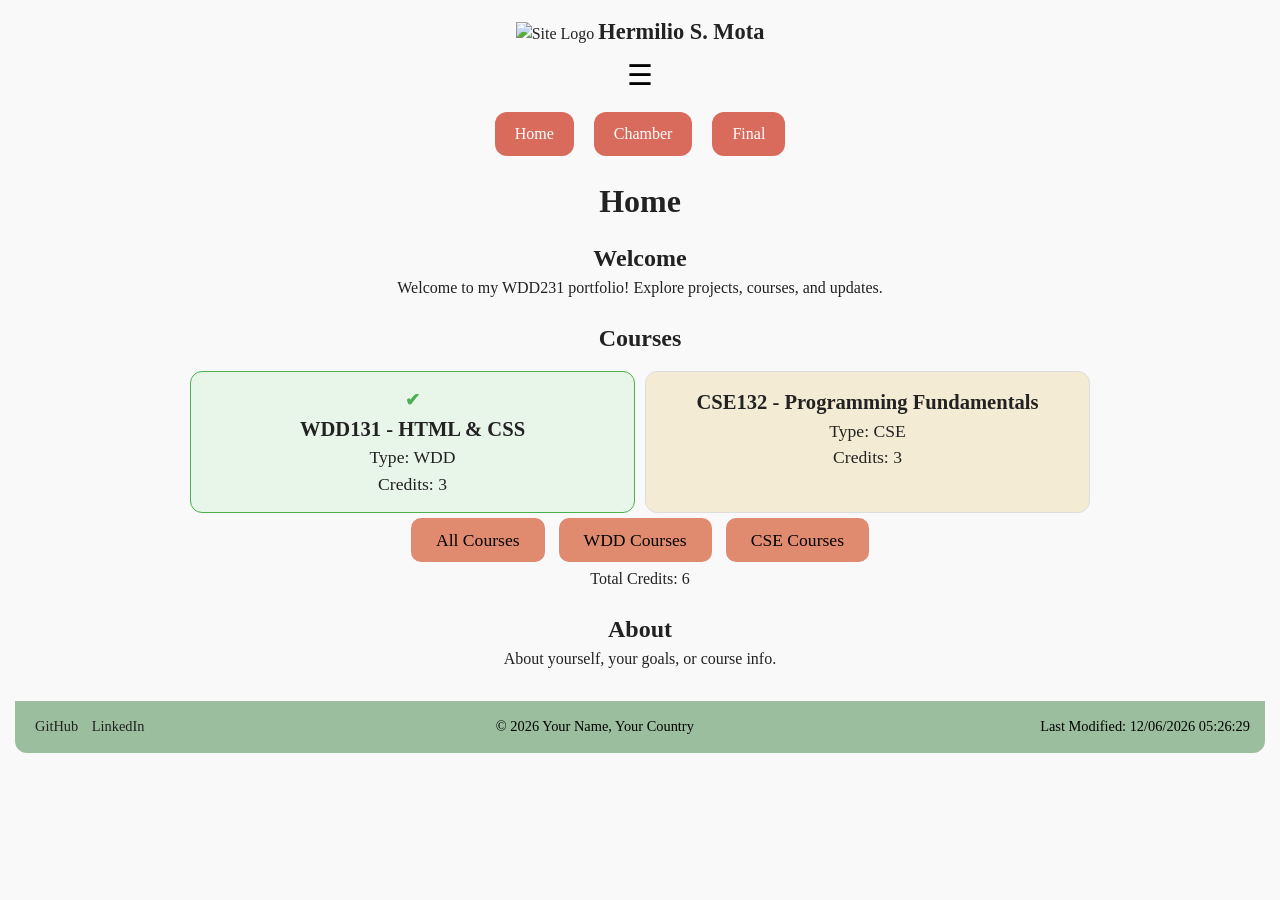
==== index.html @ 7b65bc16 "week01" ====
<!DOCTYPE html>
<html lang="en">
<head>
    <meta charset="UTF-8">
    <meta name="viewport" content="width=device-width, initial-scale=1.0">
    <meta name="description" content="WDD231 course home page showcasing Web and Computer Programming certificate courses.">
    <meta name="author" content="Hermilio S. Mota">
    <title>WDD231 Home</title>

    <!-- Google Fonts -->
    <link rel="preconnect" href="https://fonts.googleapis.com">
    <link rel="preconnect" href="https://fonts.gstatic.com" crossorigin>
    <link href="https://fonts.googleapis.com/css2?family=Roboto:wght@400;700&display=swap" rel="stylesheet">

    <!-- CSS -->
    <link rel="stylesheet" href="styles/normalize.css">
    <link rel="stylesheet" href="styles/small.css">
    <link rel="stylesheet" href="styles/larger.css">

    <!-- JavaScript -->
    <script src="scripts/navigation.js" defer></script>
    <script src="scripts/date.js" defer></script>
    <script src="scripts/course.js" defer></script>
</head>
<body>
    <!-- Header -->
    <header>
        <div class="logo">
            <img src="images/logo.svg" alt="Site Logo">
            <span>Hermilio S. Mota</span>
        </div>
        <button id="hamburger" aria-label="Menu">&#9776;</button>
    </header>

    <!-- Navigation -->
    <nav id="mainNav">
        <ul>
            <li><a href="index.html">Home</a></li>
            <li><a href="chamber.html">Chamber</a></li>
            <li><a href="final.html">Final</a></li>
        </ul>
    </nav>

    <!-- Main Content -->
    <main>
        <h1>Home</h1>

        <section id="welcome">
            <h2>Welcome</h2>
            <p>Welcome to my WDD231 portfolio! Explore projects, courses, and updates.</p>
        </section>

        <section id="courses">
            <h2>Courses</h2>
            <div id="courseCards">
                <!-- Course cards generated by course.js -->
            </div>
            <div class="course-filter">
                <button id="allCourses">All Courses</button>
                <button id="wddCourses">WDD Courses</button>
                <button id="cseCourses">CSE Courses</button>
            </div>
            <p>Total Credits: <span id="totalCredits"></span></p>
        </section>

        <section id="about">
            <h2>About</h2>
            <p>About yourself, your goals, or course info.</p>
        </section>
    </main>

    <!-- Footer -->
    <footer>
        <div class="social-links">
            <a href="https://github.com/yourusername" target="_blank" aria-label="GitHub">GitHub</a>
            <a href="https://linkedin.com/in/yourusername" target="_blank" aria-label="LinkedIn">LinkedIn</a>
        </div>
        <div>
            &copy; <span id="currentYear"></span> Your Name, Your Country
        </div>
        <div>
            Last Modified: <span id="lastModified"></span>
        </div>
    </footer>
</body>
</html>
---- styles/small.css ----
/* General reset */
* {
    box-sizing: border-box;
    margin: 0;
    padding: 0;
}

body {
    font-family: 'Georgia', serif;
    line-height: 1.5;
    background-color: #f9f9f9;
    color: #222;
    padding: 15px;
}

/* Header */
header {
    text-align: center;
    margin-bottom: 20px;
}

header .logo img {
    height: 50px;
}

header .logo span {
    font-size: 1.4rem;
    font-weight: bold;
}

/* Navigation (hamburger for mobile) */
#hamburger {
    display: block;
    margin: 10px auto;
    font-size: 1.8rem;
    background: none;
    border: none;
    cursor: pointer;
}

nav {
    display: none;
    text-align: center;
    margin-bottom: 15px;
}

nav.open {
    display: block;
}

nav ul {
    list-style: none;
}

nav li {
    margin: 10px 0;
}

nav a {
    text-decoration: none;
    color: #fff;
    background-color: #d96b5c;
    padding: 10px 20px;
    border-radius: 12px;
    display: inline-block;
    transition: background-color 0.3s;
}

nav a:hover {
    background-color: #c05345;
}

/* Main content */
main {
    max-width: 600px;
    margin: 0 auto;
    text-align: center;
}

main h1 {
    font-size: 2rem;
    margin-bottom: 15px;
}

section {
    margin-bottom: 20px;
}

/* Filter buttons */
.course-filter button {
    background-color: #e08b70;
    border: none;
    color: #000;
    padding: 10px 20px;
    margin: 5px;
    border-radius: 10px;
    font-size: 1rem;
    cursor: pointer;
    transition: background-color 0.3s;
}

.course-filter button:hover {
    background-color: #d96b5c;
    color: #fff;
}

/* Course cards */
#courseCards {
    display: grid;
    grid-template-columns: 1fr;
    gap: 10px;
    margin-top: 15px;
}

.course-card {
    background-color: #f3ebd3;
    padding: 15px;
    border-radius: 12px;
    border: 1px solid #ddd;
    font-size: 1.1rem;
    position: relative;
}

/* Completed courses style */
.course-card.completed {
    background-color: #e8f5e9;
    border-color: #4caf50;
}

.course-card.completed::before {
    content: "✔ ";
    color: #4caf50;
    font-weight: bold;
}

/* Footer */
footer {
    background-color: #9bbf9e;
    color: #000;
    padding: 15px;
    margin-top: 30px;
    text-align: center;
    border-radius: 0 0 12px 12px;
    font-size: 0.9rem;
}

footer a {
    color: #222;
    margin: 0 5px;
    text-decoration: none;
}

footer a:hover {
    text-decoration: underline;
}
---- styles/larger.css ----
@media screen and (min-width: 768px) {
    main {
        max-width: 900px;
    }

    nav {
        display: block !important;
    }

    nav ul {
        display: flex;
        justify-content: center;
        gap: 20px;
    }

    nav li {
        margin: 0;
    }

    /* Course cards grid */
    #courseCards {
        grid-template-columns: repeat(2, 1fr);
    }

    /* Course filter buttons larger */
    .course-filter button {
        font-size: 1.1rem;
        padding: 12px 25px;
    }

    /* Footer horizontal layout */
    footer {
        display: flex;
        justify-content: space-between;
        align-items: center;
        text-align: left;
    }
}
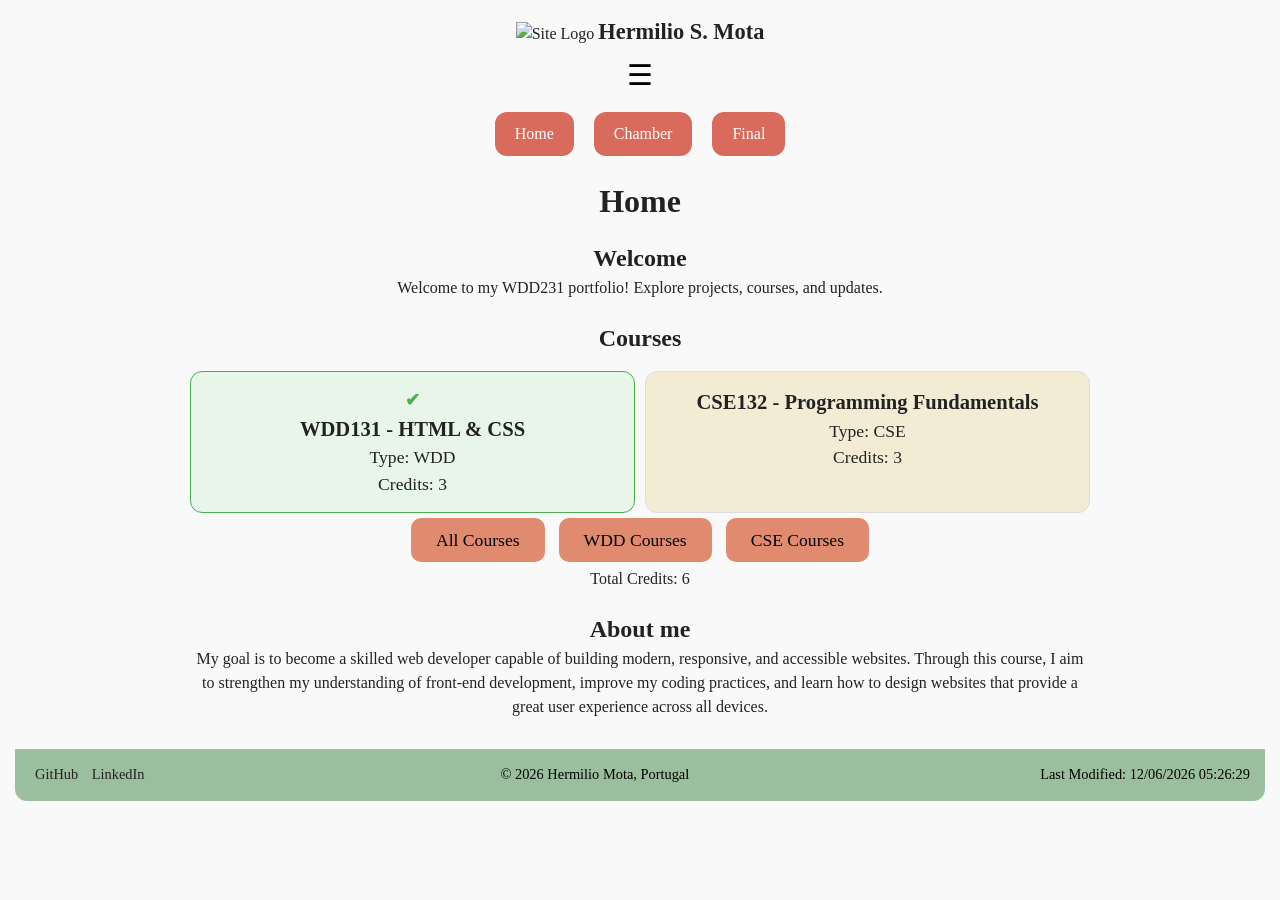
==== commit 89622bc0: "week01" ====
--- a/index.html
+++ b/index.html
@@ -7,23 +7,23 @@
     <meta name="author" content="Hermilio S. Mota">
     <title>WDD231 Home</title>
 
-    <!-- Google Fonts -->
+    
     <link rel="preconnect" href="https://fonts.googleapis.com">
     <link rel="preconnect" href="https://fonts.gstatic.com" crossorigin>
     <link href="https://fonts.googleapis.com/css2?family=Roboto:wght@400;700&display=swap" rel="stylesheet">
 
-    <!-- CSS -->
+    
     <link rel="stylesheet" href="styles/normalize.css">
     <link rel="stylesheet" href="styles/small.css">
     <link rel="stylesheet" href="styles/larger.css">
 
-    <!-- JavaScript -->
+    
     <script src="scripts/navigation.js" defer></script>
     <script src="scripts/date.js" defer></script>
     <script src="scripts/course.js" defer></script>
 </head>
 <body>
-    <!-- Header -->
+    
     <header>
         <div class="logo">
             <img src="images/logo.svg" alt="Site Logo">
@@ -32,7 +32,7 @@
         <button id="hamburger" aria-label="Menu">&#9776;</button>
     </header>
 
-    <!-- Navigation -->
+   
     <nav id="mainNav">
         <ul>
             <li><a href="index.html">Home</a></li>
@@ -41,7 +41,7 @@
         </ul>
     </nav>
 
-    <!-- Main Content -->
+    
     <main>
         <h1>Home</h1>
 
@@ -53,7 +53,7 @@
         <section id="courses">
             <h2>Courses</h2>
             <div id="courseCards">
-                <!-- Course cards generated by course.js -->
+                
             </div>
             <div class="course-filter">
                 <button id="allCourses">All Courses</button>
@@ -64,19 +64,22 @@
         </section>
 
         <section id="about">
-            <h2>About</h2>
-            <p>About yourself, your goals, or course info.</p>
+            <h2>About me</h2>
+            <p>My goal is to become a skilled web developer capable of building modern,
+        responsive, and accessible websites. Through this course, I aim to strengthen
+        my understanding of front-end development, improve my coding practices,
+        and learn how to design websites that provide a great user experience
+        across all devices.</p>
         </section>
     </main>
 
-    <!-- Footer -->
     <footer>
         <div class="social-links">
             <a href="https://github.com/yourusername" target="_blank" aria-label="GitHub">GitHub</a>
             <a href="https://linkedin.com/in/yourusername" target="_blank" aria-label="LinkedIn">LinkedIn</a>
         </div>
         <div>
-            &copy; <span id="currentYear"></span> Your Name, Your Country
+            &copy; <span id="currentYear"></span> Hermilio Mota, Portugal
         </div>
         <div>
             Last Modified: <span id="lastModified"></span>
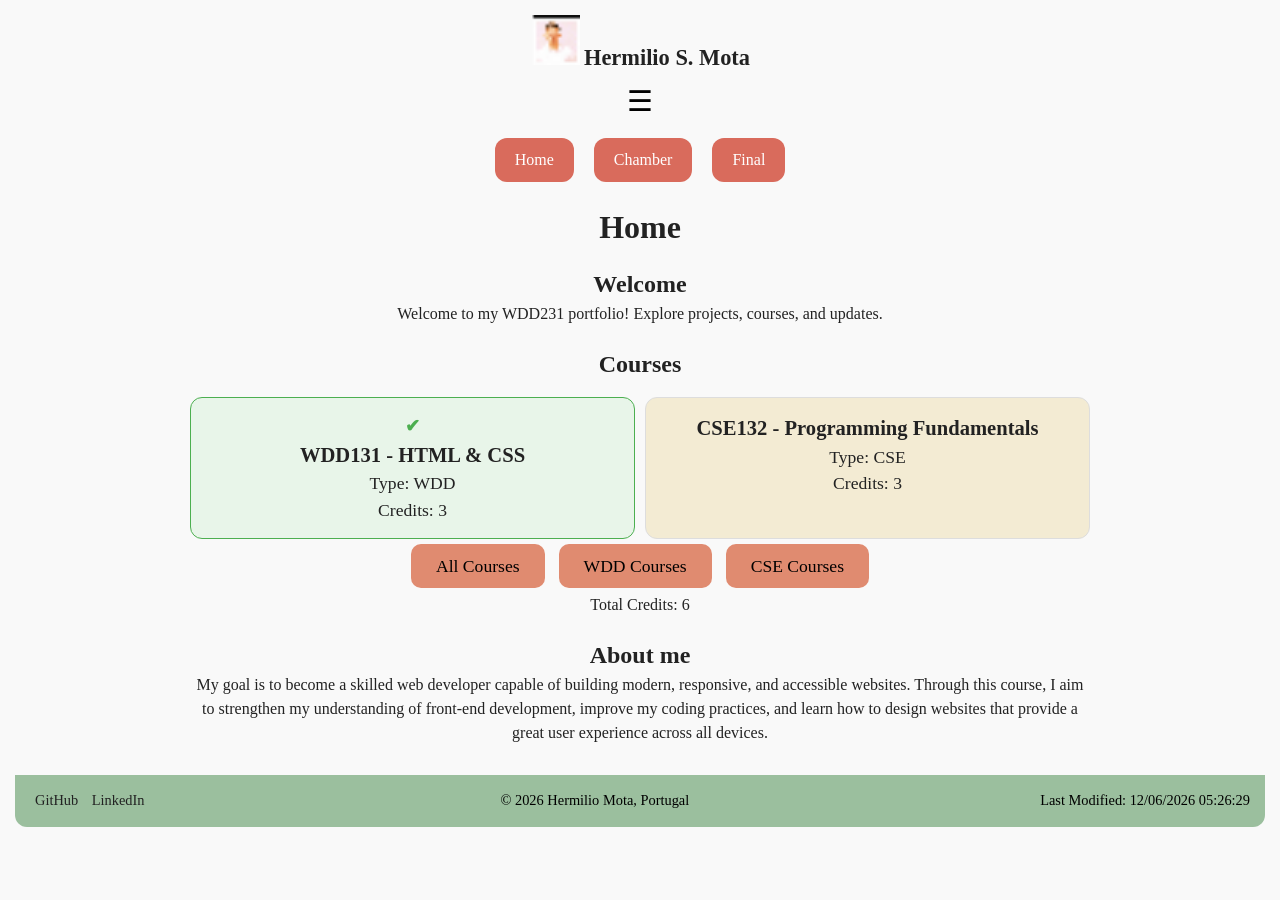
==== commit 910ef107: "new file:   chamber/data/members.json 	new file:   chamber/directory.html 	new file:   chamber/image" ====
--- a/index.html
+++ b/index.html
@@ -26,7 +26,7 @@
     
     <header>
         <div class="logo">
-            <img src="images/logo.svg" alt="Site Logo">
+            <img src="images/favicon.ico" alt="Site Logo">
             <span>Hermilio S. Mota</span>
         </div>
         <button id="hamburger" aria-label="Menu">&#9776;</button>
